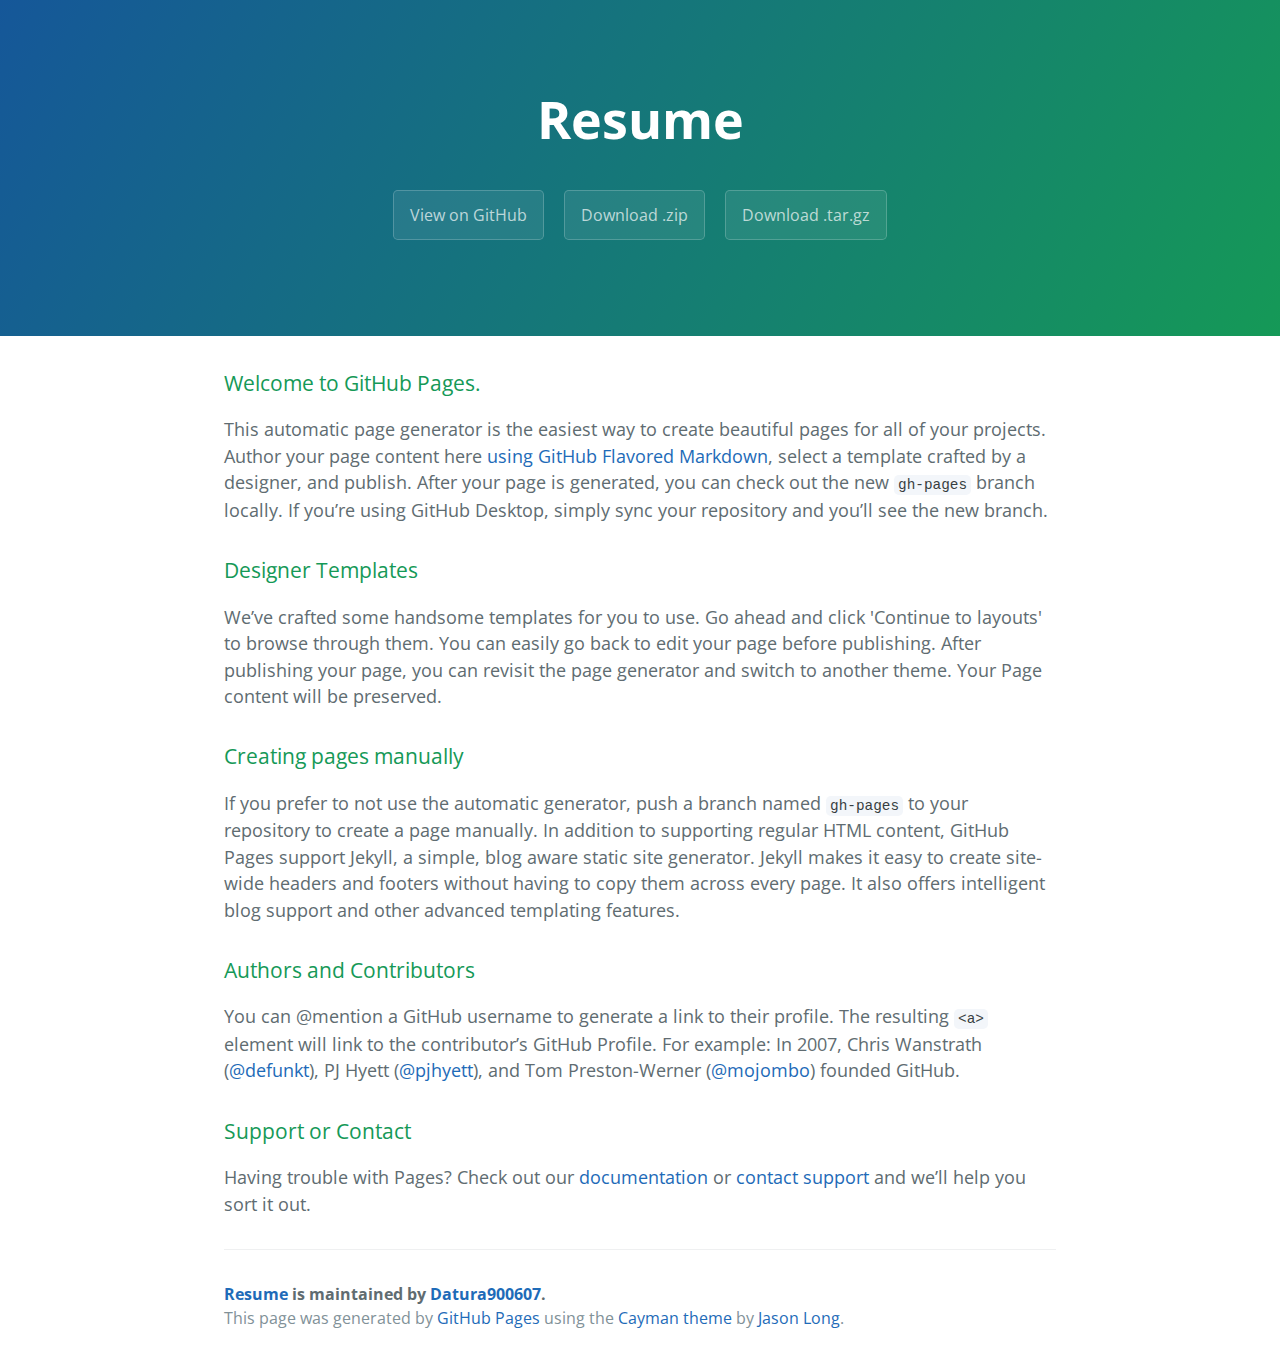
==== index.html @ 8e3aa3d6 "Create gh-pages branch via GitHub" ====
<!DOCTYPE html>
<html lang="en-us">
  <head>
    <meta charset="UTF-8">
    <title>Resume by Datura900607</title>
    <meta name="viewport" content="width=device-width, initial-scale=1">
    <link rel="stylesheet" type="text/css" href="stylesheets/normalize.css" media="screen">
    <link href='https://fonts.googleapis.com/css?family=Open+Sans:400,700' rel='stylesheet' type='text/css'>
    <link rel="stylesheet" type="text/css" href="stylesheets/stylesheet.css" media="screen">
    <link rel="stylesheet" type="text/css" href="stylesheets/github-light.css" media="screen">
  </head>
  <body>
    <section class="page-header">
      <h1 class="project-name">Resume</h1>
      <h2 class="project-tagline"></h2>
      <a href="https://github.com/Datura900607/resume" class="btn">View on GitHub</a>
      <a href="https://github.com/Datura900607/resume/zipball/master" class="btn">Download .zip</a>
      <a href="https://github.com/Datura900607/resume/tarball/master" class="btn">Download .tar.gz</a>
    </section>

    <section class="main-content">
      <h3>
<a id="welcome-to-github-pages" class="anchor" href="#welcome-to-github-pages" aria-hidden="true"><span aria-hidden="true" class="octicon octicon-link"></span></a>Welcome to GitHub Pages.</h3>

<p>This automatic page generator is the easiest way to create beautiful pages for all of your projects. Author your page content here <a href="https://guides.github.com/features/mastering-markdown/">using GitHub Flavored Markdown</a>, select a template crafted by a designer, and publish. After your page is generated, you can check out the new <code>gh-pages</code> branch locally. If you’re using GitHub Desktop, simply sync your repository and you’ll see the new branch.</p>

<h3>
<a id="designer-templates" class="anchor" href="#designer-templates" aria-hidden="true"><span aria-hidden="true" class="octicon octicon-link"></span></a>Designer Templates</h3>

<p>We’ve crafted some handsome templates for you to use. Go ahead and click 'Continue to layouts' to browse through them. You can easily go back to edit your page before publishing. After publishing your page, you can revisit the page generator and switch to another theme. Your Page content will be preserved.</p>

<h3>
<a id="creating-pages-manually" class="anchor" href="#creating-pages-manually" aria-hidden="true"><span aria-hidden="true" class="octicon octicon-link"></span></a>Creating pages manually</h3>

<p>If you prefer to not use the automatic generator, push a branch named <code>gh-pages</code> to your repository to create a page manually. In addition to supporting regular HTML content, GitHub Pages support Jekyll, a simple, blog aware static site generator. Jekyll makes it easy to create site-wide headers and footers without having to copy them across every page. It also offers intelligent blog support and other advanced templating features.</p>

<h3>
<a id="authors-and-contributors" class="anchor" href="#authors-and-contributors" aria-hidden="true"><span aria-hidden="true" class="octicon octicon-link"></span></a>Authors and Contributors</h3>

<p>You can @mention a GitHub username to generate a link to their profile. The resulting <code>&lt;a&gt;</code> element will link to the contributor’s GitHub Profile. For example: In 2007, Chris Wanstrath (<a href="https://github.com/defunkt" class="user-mention">@defunkt</a>), PJ Hyett (<a href="https://github.com/pjhyett" class="user-mention">@pjhyett</a>), and Tom Preston-Werner (<a href="https://github.com/mojombo" class="user-mention">@mojombo</a>) founded GitHub.</p>

<h3>
<a id="support-or-contact" class="anchor" href="#support-or-contact" aria-hidden="true"><span aria-hidden="true" class="octicon octicon-link"></span></a>Support or Contact</h3>

<p>Having trouble with Pages? Check out our <a href="https://help.github.com/pages">documentation</a> or <a href="https://github.com/contact">contact support</a> and we’ll help you sort it out.</p>

      <footer class="site-footer">
        <span class="site-footer-owner"><a href="https://github.com/Datura900607/resume">Resume</a> is maintained by <a href="https://github.com/Datura900607">Datura900607</a>.</span>

        <span class="site-footer-credits">This page was generated by <a href="https://pages.github.com">GitHub Pages</a> using the <a href="https://github.com/jasonlong/cayman-theme">Cayman theme</a> by <a href="https://twitter.com/jasonlong">Jason Long</a>.</span>
      </footer>

    </section>

  
  </body>
</html>
---- stylesheets/stylesheet.css ----
* {
  box-sizing: border-box; }

body {
  padding: 0;
  margin: 0;
  font-family: "Open Sans", "Helvetica Neue", Helvetica, Arial, sans-serif;
  font-size: 16px;
  line-height: 1.5;
  color: #606c71; }

a {
  color: #1e6bb8;
  text-decoration: none; }
  a:hover {
    text-decoration: underline; }

.btn {
  display: inline-block;
  margin-bottom: 1rem;
  color: rgba(255, 255, 255, 0.7);
  background-color: rgba(255, 255, 255, 0.08);
  border-color: rgba(255, 255, 255, 0.2);
  border-style: solid;
  border-width: 1px;
  border-radius: 0.3rem;
  transition: color 0.2s, background-color 0.2s, border-color 0.2s; }
  .btn + .btn {
    margin-left: 1rem; }

.btn:hover {
  color: rgba(255, 255, 255, 0.8);
  text-decoration: none;
  background-color: rgba(255, 255, 255, 0.2);
  border-color: rgba(255, 255, 255, 0.3); }

@media screen and (min-width: 64em) {
  .btn {
    padding: 0.75rem 1rem; } }

@media screen and (min-width: 42em) and (max-width: 64em) {
  .btn {
    padding: 0.6rem 0.9rem;
    font-size: 0.9rem; } }

@media screen and (max-width: 42em) {
  .btn {
    display: block;
    width: 100%;
    padding: 0.75rem;
    font-size: 0.9rem; }
    .btn + .btn {
      margin-top: 1rem;
      margin-left: 0; } }

.page-header {
  color: #fff;
  text-align: center;
  background-color: #159957;
  background-image: linear-gradient(120deg, #155799, #159957); }

@media screen and (min-width: 64em) {
  .page-header {
    padding: 5rem 6rem; } }

@media screen and (min-width: 42em) and (max-width: 64em) {
  .page-header {
    padding: 3rem 4rem; } }

@media screen and (max-width: 42em) {
  .page-header {
    padding: 2rem 1rem; } }

.project-name {
  margin-top: 0;
  margin-bottom: 0.1rem; }

@media screen and (min-width: 64em) {
  .project-name {
    font-size: 3.25rem; } }

@media screen and (min-width: 42em) and (max-width: 64em) {
  .project-name {
    font-size: 2.25rem; } }

@media screen and (max-width: 42em) {
  .project-name {
    font-size: 1.75rem; } }

.project-tagline {
  margin-bottom: 2rem;
  font-weight: normal;
  opacity: 0.7; }

@media screen and (min-width: 64em) {
  .project-tagline {
    font-size: 1.25rem; } }

@media screen and (min-width: 42em) and (max-width: 64em) {
  .project-tagline {
    font-size: 1.15rem; } }

@media screen and (max-width: 42em) {
  .project-tagline {
    font-size: 1rem; } }

.main-content :first-child {
  margin-top: 0; }
.main-content img {
  max-width: 100%; }
.main-content h1, .main-content h2, .main-content h3, .main-content h4, .main-content h5, .main-content h6 {
  margin-top: 2rem;
  margin-bottom: 1rem;
  font-weight: normal;
  color: #159957; }
.main-content p {
  margin-bottom: 1em; }
.main-content code {
  padding: 2px 4px;
  font-family: Consolas, "Liberation Mono", Menlo, Courier, monospace;
  font-size: 0.9rem;
  color: #383e41;
  background-color: #f3f6fa;
  border-radius: 0.3rem; }
.main-content pre {
  padding: 0.8rem;
  margin-top: 0;
  margin-bottom: 1rem;
  font: 1rem Consolas, "Liberation Mono", Menlo, Courier, monospace;
  color: #567482;
  word-wrap: normal;
  background-color: #f3f6fa;
  border: solid 1px #dce6f0;
  border-radius: 0.3rem; }
  .main-content pre > code {
    padding: 0;
    margin: 0;
    font-size: 0.9rem;
    color: #567482;
    word-break: normal;
    white-space: pre;
    background: transparent;
    border: 0; }
.main-content .highlight {
  margin-bottom: 1rem; }
  .main-content .highlight pre {
    margin-bottom: 0;
    word-break: normal; }
.main-content .highlight pre, .main-content pre {
  padding: 0.8rem;
  overflow: auto;
  font-size: 0.9rem;
  line-height: 1.45;
  border-radius: 0.3rem; }
.main-content pre code, .main-content pre tt {
  display: inline;
  max-width: initial;
  padding: 0;
  margin: 0;
  overflow: initial;
  line-height: inherit;
  word-wrap: normal;
  background-color: transparent;
  border: 0; }
  .main-content pre code:before, .main-content pre code:after, .main-content pre tt:before, .main-content pre tt:after {
    content: normal; }
.main-content ul, .main-content ol {
  margin-top: 0; }
.main-content blockquote {
  padding: 0 1rem;
  margin-left: 0;
  color: #819198;
  border-left: 0.3rem solid #dce6f0; }
  .main-content blockquote > :first-child {
    margin-top: 0; }
  .main-content blockquote > :last-child {
    margin-bottom: 0; }
.main-content table {
  display: block;
  width: 100%;
  overflow: auto;
  word-break: normal;
  word-break: keep-all; }
  .main-content table th {
    font-weight: bold; }
  .main-content table th, .main-content table td {
    padding: 0.5rem 1rem;
    border: 1px solid #e9ebec; }
.main-content dl {
  padding: 0; }
  .main-content dl dt {
    padding: 0;
    margin-top: 1rem;
    font-size: 1rem;
    font-weight: bold; }
  .main-content dl dd {
    padding: 0;
    margin-bottom: 1rem; }
.main-content hr {
  height: 2px;
  padding: 0;
  margin: 1rem 0;
  background-color: #eff0f1;
  border: 0; }

@media screen and (min-width: 64em) {
  .main-content {
    max-width: 64rem;
    padding: 2rem 6rem;
    margin: 0 auto;
    font-size: 1.1rem; } }

@media screen and (min-width: 42em) and (max-width: 64em) {
  .main-content {
    padding: 2rem 4rem;
    font-size: 1.1rem; } }

@media screen and (max-width: 42em) {
  .main-content {
    padding: 2rem 1rem;
    font-size: 1rem; } }

.site-footer {
  padding-top: 2rem;
  margin-top: 2rem;
  border-top: solid 1px #eff0f1; }

.site-footer-owner {
  display: block;
  font-weight: bold; }

.site-footer-credits {
  color: #819198; }

@media screen and (min-width: 64em) {
  .site-footer {
    font-size: 1rem; } }

@media screen and (min-width: 42em) and (max-width: 64em) {
  .site-footer {
    font-size: 1rem; } }

@media screen and (max-width: 42em) {
  .site-footer {
    font-size: 0.9rem; } }
---- stylesheets/github-light.css ----
/*
The MIT License (MIT)

Copyright (c) 2016 GitHub, Inc.

Permission is hereby granted, free of charge, to any person obtaining a copy
of this software and associated documentation files (the "Software"), to deal
in the Software without restriction, including without limitation the rights
to use, copy, modify, merge, publish, distribute, sublicense, and/or sell
copies of the Software, and to permit persons to whom the Software is
furnished to do so, subject to the following conditions:

The above copyright notice and this permission notice shall be included in all
copies or substantial portions of the Software.

THE SOFTWARE IS PROVIDED "AS IS", WITHOUT WARRANTY OF ANY KIND, EXPRESS OR
IMPLIED, INCLUDING BUT NOT LIMITED TO THE WARRANTIES OF MERCHANTABILITY,
FITNESS FOR A PARTICULAR PURPOSE AND NONINFRINGEMENT. IN NO EVENT SHALL THE
AUTHORS OR COPYRIGHT HOLDERS BE LIABLE FOR ANY CLAIM, DAMAGES OR OTHER
LIABILITY, WHETHER IN AN ACTION OF CONTRACT, TORT OR OTHERWISE, ARISING FROM,
OUT OF OR IN CONNECTION WITH THE SOFTWARE OR THE USE OR OTHER DEALINGS IN THE
SOFTWARE.

*/

.pl-c /* comment */ {
  color: #969896;
}

.pl-c1 /* constant, variable.other.constant, support, meta.property-name, support.constant, support.variable, meta.module-reference, markup.raw, meta.diff.header */,
.pl-s .pl-v /* string variable */ {
  color: #0086b3;
}

.pl-e /* entity */,
.pl-en /* entity.name */ {
  color: #795da3;
}

.pl-smi /* variable.parameter.function, storage.modifier.package, storage.modifier.import, storage.type.java, variable.other */,
.pl-s .pl-s1 /* string source */ {
  color: #333;
}

.pl-ent /* entity.name.tag */ {
  color: #63a35c;
}

.pl-k /* keyword, storage, storage.type */ {
  color: #a71d5d;
}

.pl-s /* string */,
.pl-pds /* punctuation.definition.string, string.regexp.character-class */,
.pl-s .pl-pse .pl-s1 /* string punctuation.section.embedded source */,
.pl-sr /* string.regexp */,
.pl-sr .pl-cce /* string.regexp constant.character.escape */,
.pl-sr .pl-sre /* string.regexp source.ruby.embedded */,
.pl-sr .pl-sra /* string.regexp string.regexp.arbitrary-repitition */ {
  color: #183691;
}

.pl-v /* variable */ {
  color: #ed6a43;
}

.pl-id /* invalid.deprecated */ {
  color: #b52a1d;
}

.pl-ii /* invalid.illegal */ {
  color: #f8f8f8;
  background-color: #b52a1d;
}

.pl-sr .pl-cce /* string.regexp constant.character.escape */ {
  font-weight: bold;
  color: #63a35c;
}

.pl-ml /* markup.list */ {
  color: #693a17;
}

.pl-mh /* markup.heading */,
.pl-mh .pl-en /* markup.heading entity.name */,
.pl-ms /* meta.separator */ {
  font-weight: bold;
  color: #1d3e81;
}

.pl-mq /* markup.quote */ {
  color: #008080;
}

.pl-mi /* markup.italic */ {
  font-style: italic;
  color: #333;
}

.pl-mb /* markup.bold */ {
  font-weight: bold;
  color: #333;
}

.pl-md /* markup.deleted, meta.diff.header.from-file */ {
  color: #bd2c00;
  background-color: #ffecec;
}

.pl-mi1 /* markup.inserted, meta.diff.header.to-file */ {
  color: #55a532;
  background-color: #eaffea;
}

.pl-mdr /* meta.diff.range */ {
  font-weight: bold;
  color: #795da3;
}

.pl-mo /* meta.output */ {
  color: #1d3e81;
}
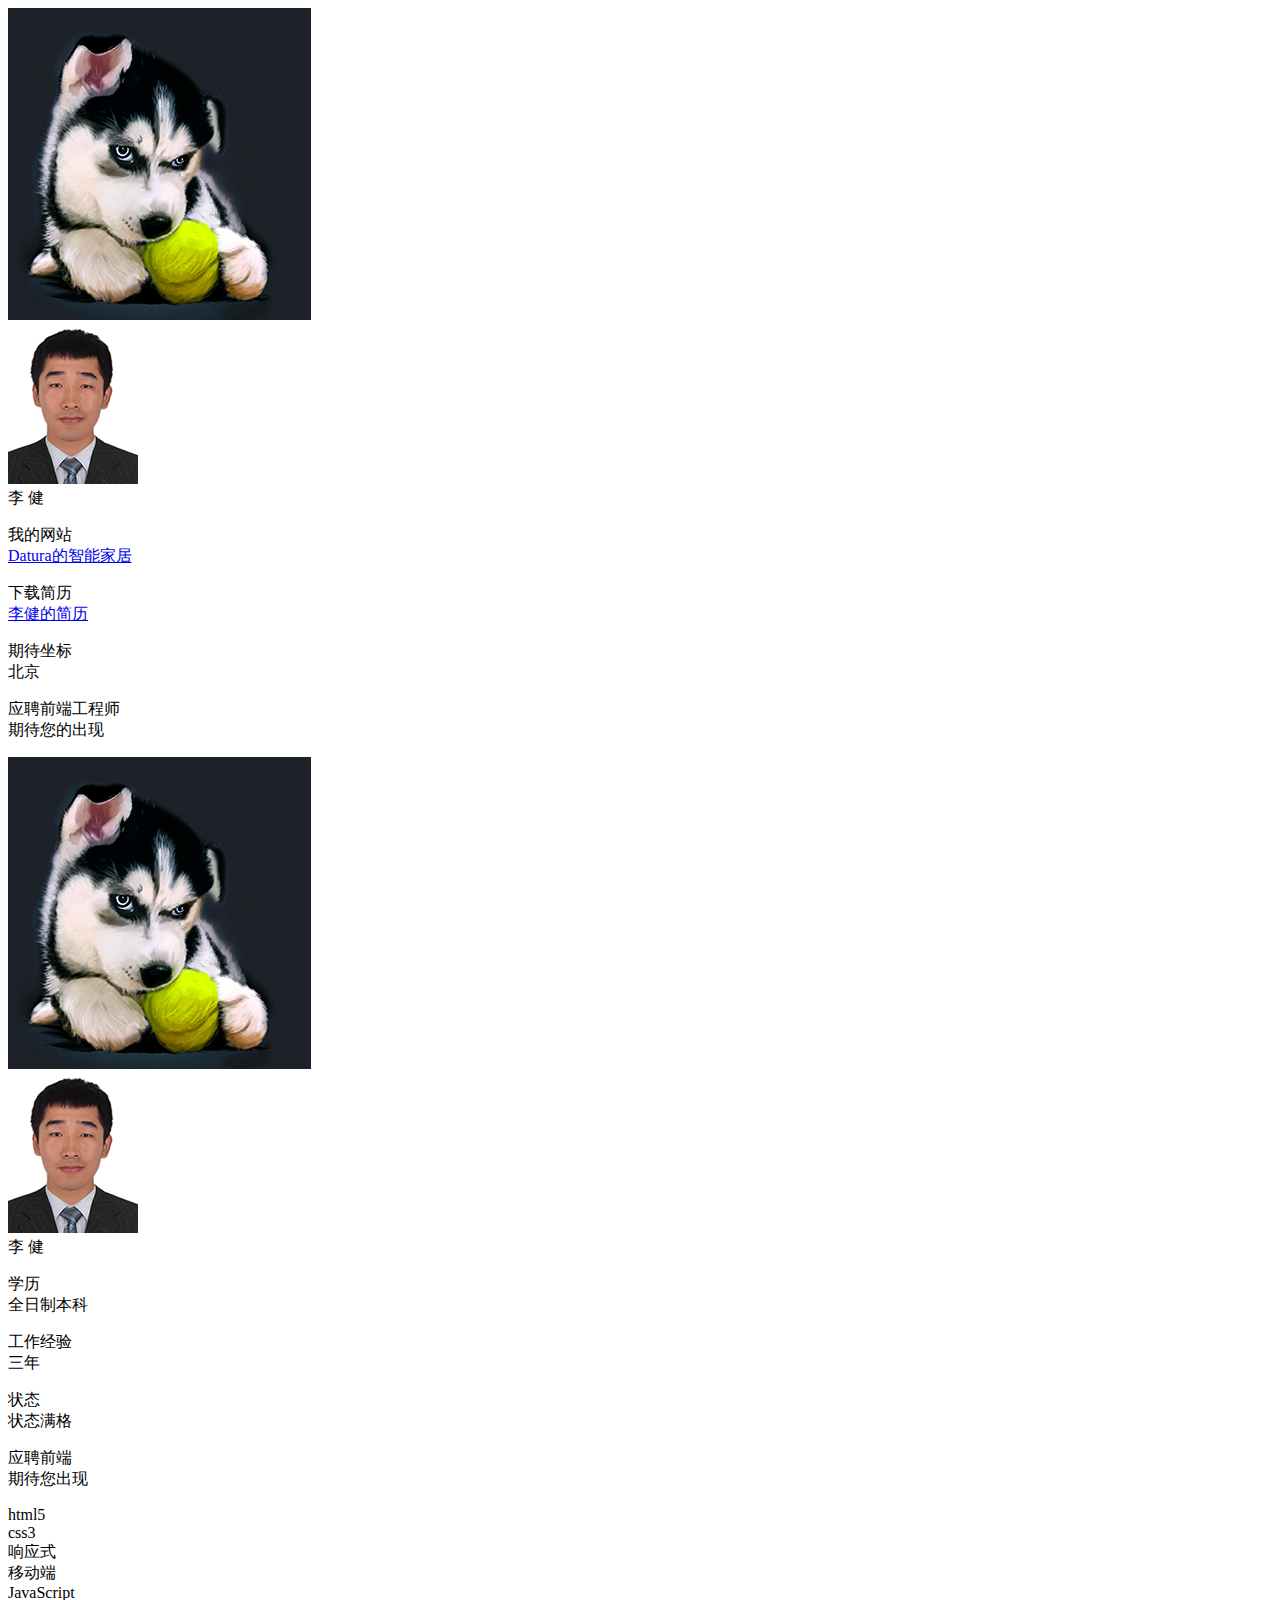
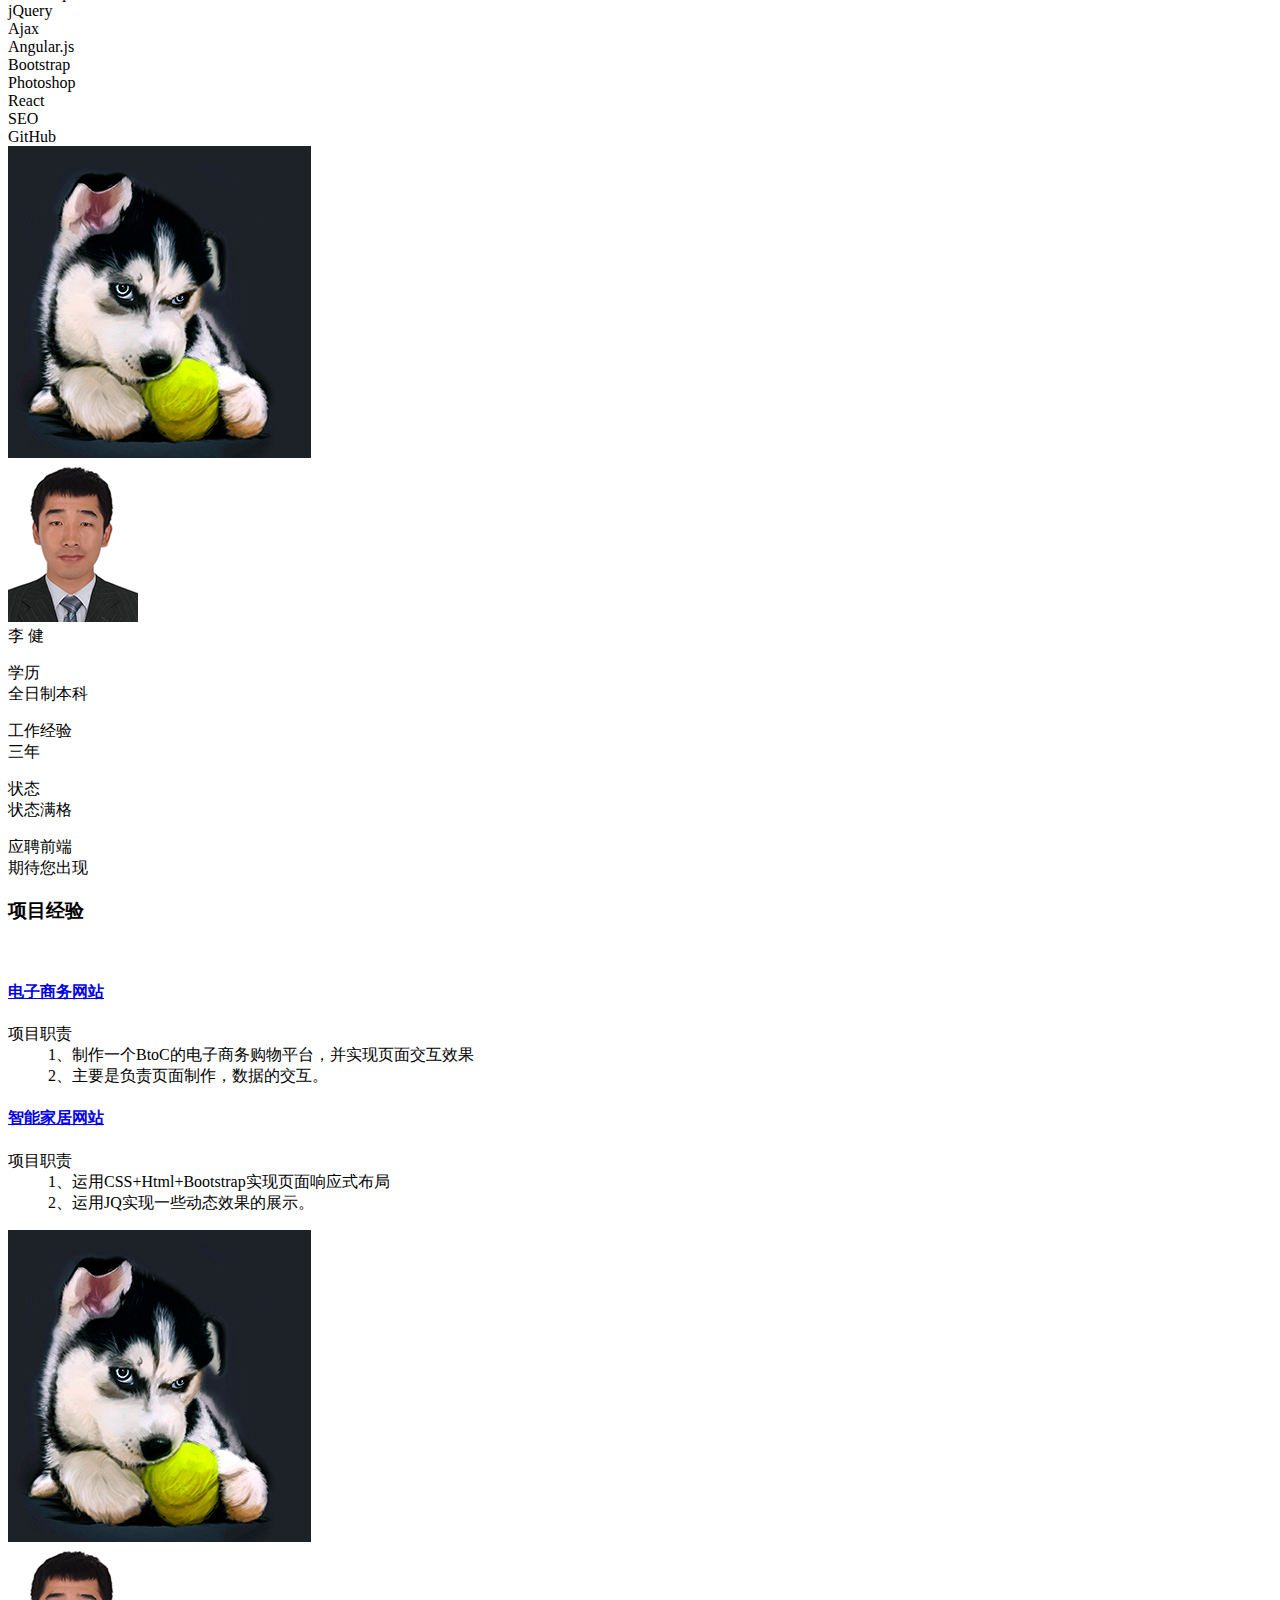
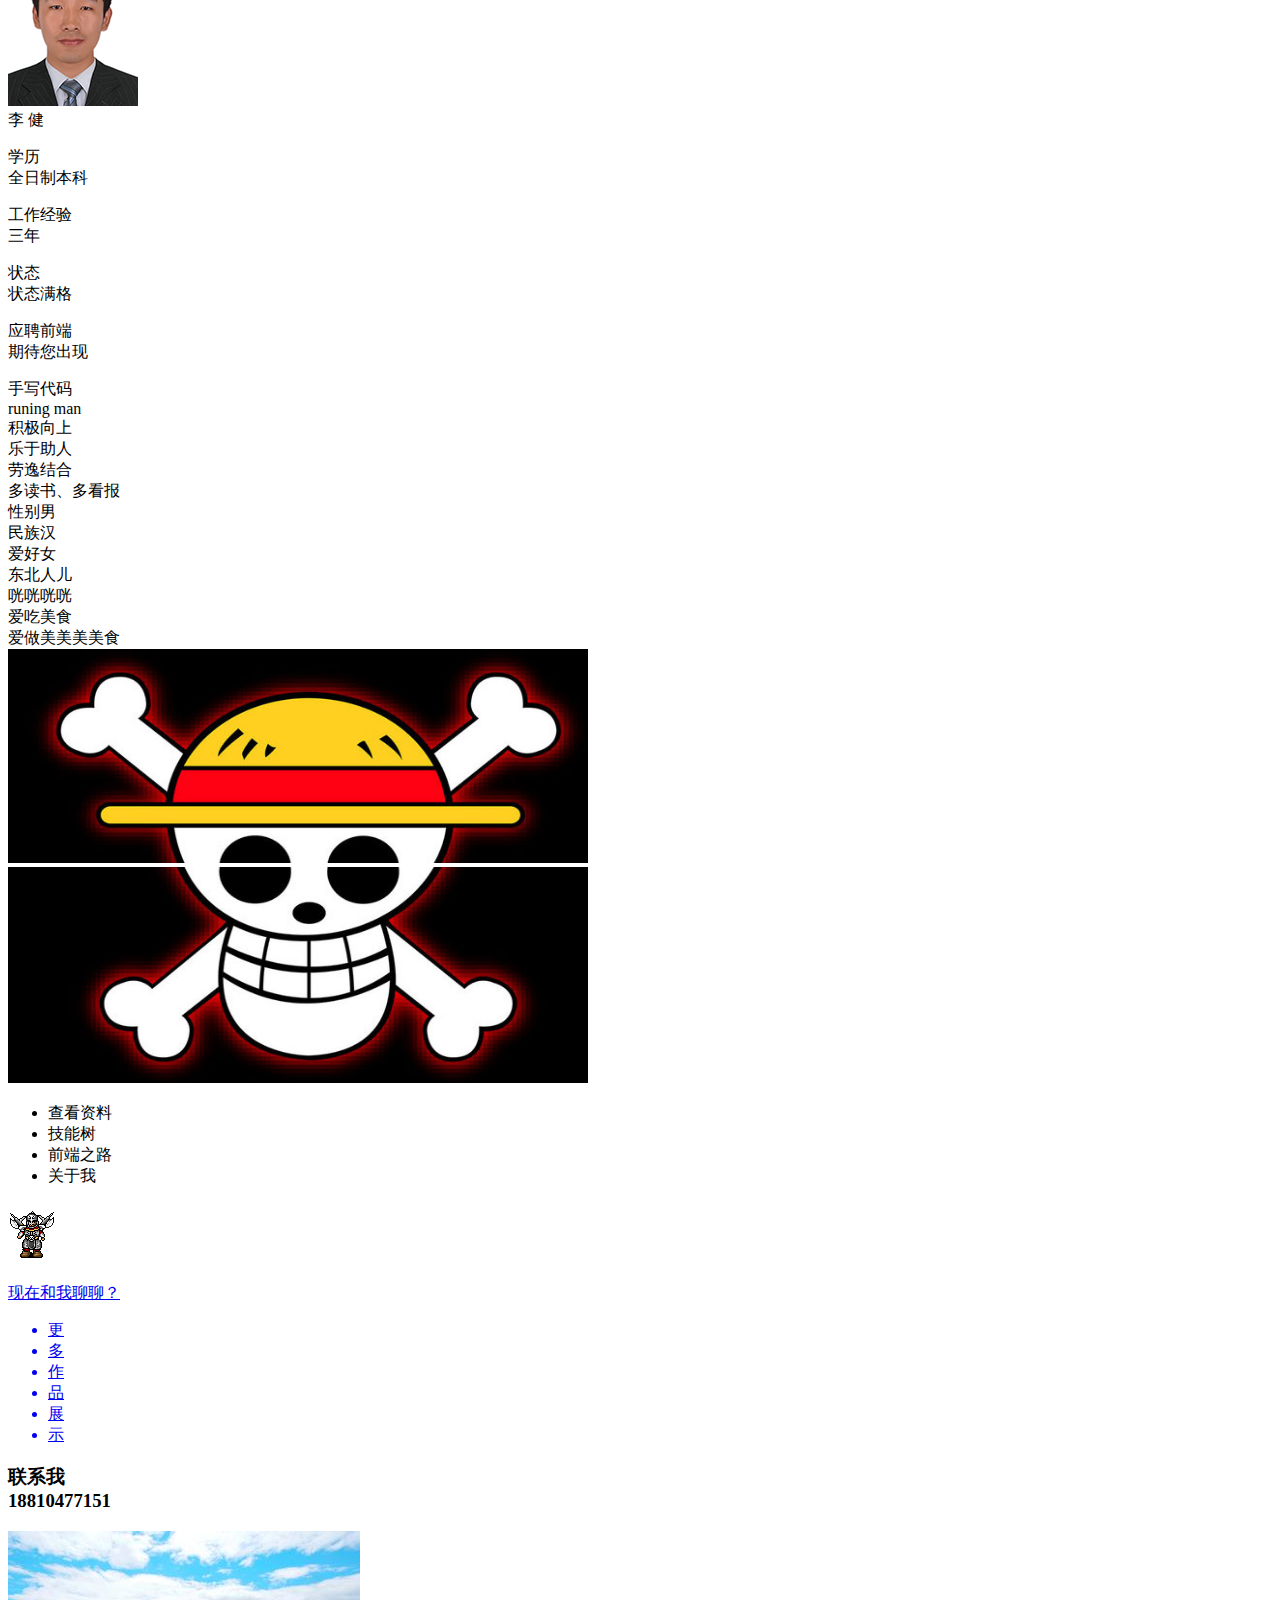
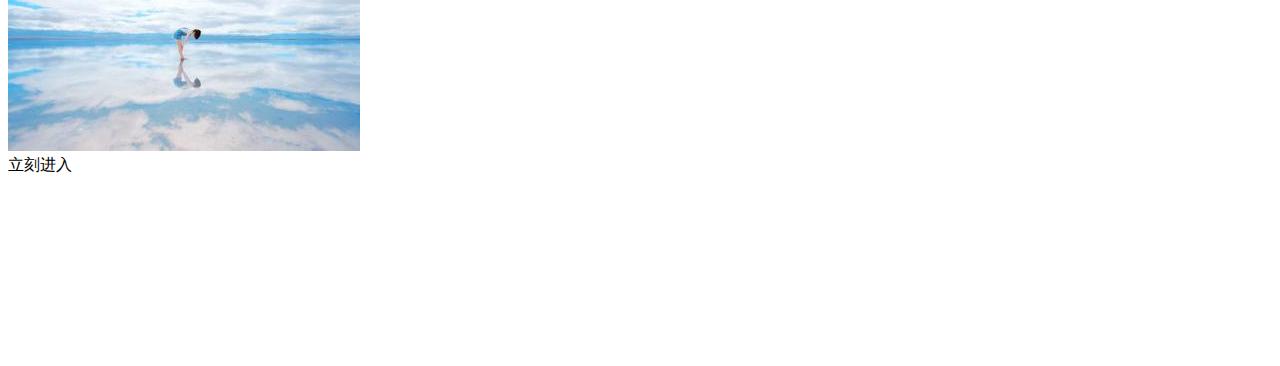
==== commit fe2d1f32: "1.1.1" ====
--- a/index.html
+++ b/index.html
@@ -1,57 +1,269 @@
 <!DOCTYPE html>
-<html lang="en-us">
-  <head>
+<html lang="en">
+<head>
     <meta charset="UTF-8">
-    <title>Resume by Datura900607</title>
-    <meta name="viewport" content="width=device-width, initial-scale=1">
-    <link rel="stylesheet" type="text/css" href="stylesheets/normalize.css" media="screen">
-    <link href='https://fonts.googleapis.com/css?family=Open+Sans:400,700' rel='stylesheet' type='text/css'>
-    <link rel="stylesheet" type="text/css" href="stylesheets/stylesheet.css" media="screen">
-    <link rel="stylesheet" type="text/css" href="stylesheets/github-light.css" media="screen">
-  </head>
-  <body>
-    <section class="page-header">
-      <h1 class="project-name">Resume</h1>
-      <h2 class="project-tagline"></h2>
-      <a href="https://github.com/Datura900607/resume" class="btn">View on GitHub</a>
-      <a href="https://github.com/Datura900607/resume/zipball/master" class="btn">Download .zip</a>
-      <a href="https://github.com/Datura900607/resume/tarball/master" class="btn">Download .tar.gz</a>
-    </section>
-
-    <section class="main-content">
-      <h3>
-<a id="welcome-to-github-pages" class="anchor" href="#welcome-to-github-pages" aria-hidden="true"><span aria-hidden="true" class="octicon octicon-link"></span></a>Welcome to GitHub Pages.</h3>
-
-<p>This automatic page generator is the easiest way to create beautiful pages for all of your projects. Author your page content here <a href="https://guides.github.com/features/mastering-markdown/">using GitHub Flavored Markdown</a>, select a template crafted by a designer, and publish. After your page is generated, you can check out the new <code>gh-pages</code> branch locally. If you’re using GitHub Desktop, simply sync your repository and you’ll see the new branch.</p>
-
-<h3>
-<a id="designer-templates" class="anchor" href="#designer-templates" aria-hidden="true"><span aria-hidden="true" class="octicon octicon-link"></span></a>Designer Templates</h3>
-
-<p>We’ve crafted some handsome templates for you to use. Go ahead and click 'Continue to layouts' to browse through them. You can easily go back to edit your page before publishing. After publishing your page, you can revisit the page generator and switch to another theme. Your Page content will be preserved.</p>
-
-<h3>
-<a id="creating-pages-manually" class="anchor" href="#creating-pages-manually" aria-hidden="true"><span aria-hidden="true" class="octicon octicon-link"></span></a>Creating pages manually</h3>
-
-<p>If you prefer to not use the automatic generator, push a branch named <code>gh-pages</code> to your repository to create a page manually. In addition to supporting regular HTML content, GitHub Pages support Jekyll, a simple, blog aware static site generator. Jekyll makes it easy to create site-wide headers and footers without having to copy them across every page. It also offers intelligent blog support and other advanced templating features.</p>
-
-<h3>
-<a id="authors-and-contributors" class="anchor" href="#authors-and-contributors" aria-hidden="true"><span aria-hidden="true" class="octicon octicon-link"></span></a>Authors and Contributors</h3>
-
-<p>You can @mention a GitHub username to generate a link to their profile. The resulting <code>&lt;a&gt;</code> element will link to the contributor’s GitHub Profile. For example: In 2007, Chris Wanstrath (<a href="https://github.com/defunkt" class="user-mention">@defunkt</a>), PJ Hyett (<a href="https://github.com/pjhyett" class="user-mention">@pjhyett</a>), and Tom Preston-Werner (<a href="https://github.com/mojombo" class="user-mention">@mojombo</a>) founded GitHub.</p>
-
-<h3>
-<a id="support-or-contact" class="anchor" href="#support-or-contact" aria-hidden="true"><span aria-hidden="true" class="octicon octicon-link"></span></a>Support or Contact</h3>
-
-<p>Having trouble with Pages? Check out our <a href="https://help.github.com/pages">documentation</a> or <a href="https://github.com/contact">contact support</a> and we’ll help you sort it out.</p>
-
-      <footer class="site-footer">
-        <span class="site-footer-owner"><a href="https://github.com/Datura900607/resume">Resume</a> is maintained by <a href="https://github.com/Datura900607">Datura900607</a>.</span>
-
-        <span class="site-footer-credits">This page was generated by <a href="https://pages.github.com">GitHub Pages</a> using the <a href="https://github.com/jasonlong/cayman-theme">Cayman theme</a> by <a href="https://twitter.com/jasonlong">Jason Long</a>.</span>
-      </footer>
-
-    </section>
-
-  
-  </body>
-</html>
+    <meta name="author" content="datura"/>
+    <meta name="copyright" content="版权"/>
+    <meta name="keywords" content="web前端,北京web前端招聘,web前端工程师简历" />
+    <meta name="description" content="李健的个人简历，成为web前端工程师，精通web前端技术并对前端有浓厚的兴趣，励志成为一名出色的web前端工程师。" />
+    <link rel="icon" href="images/bitbug_favicon.ico" type="image/x-icon" />
+    <title>One Piece</title>
+    <link rel="stylesheet" type="text/css" href="css/base.css" />
+    <link rel="stylesheet" type="text/css" href="css/index.css" />
+</head>
+<body>
+    <div class="pages">
+        <div class="main wraper clearFix">
+            <div class="tvShow">
+                <div id="tvScreen" class="tvScreen">
+                    <div class="messages messages_first">
+                        <div class="myPhoto">
+                            <div class="myPhoto_outer"><img src="images/myPhoto_outer.png" alt=""></div>
+                            <div class="myPhoto_inner"><img src="images/myPhoto_inner.png" alt=""></div>
+                        </div>
+                        <div class="myName">李&nbsp;健</div>
+                        <div class="myIcon clearFix">
+                            <div class="myNet fl">
+                                <div class="myNet_top"></div>
+                                <div class="tap_1">
+                                    <p>我的网站<br/><a href="https://datura900607.github.io/home-automation/" target="_blank">Datura的智能家居</a></p>
+                            </div>
+                        </div>
+                            <div class="myGrade fl">
+                                <div class="myGrade_top"></div>
+                                <div class="tap_2">
+                                    <p>下载简历<br/><a href="My_Resume.docx">李健的简历</a></p>
+                                </div>
+                            </div>
+                            <div class="myLocation fl">
+                                <div class="myLocation_top"></div>
+                                <div class="tap_3">
+                                    <p>期待坐标<br/>北京</p>
+                                </div>
+                            </div>
+                            <div class="myJob fl">
+                                <div class="myJob_top"></div>
+                                <div class="tap_4">
+                                    <p>应聘前端工程师<br/>期待您的出现</p>
+                                </div>
+                            </div>
+                    </div>
+                </div>
+                    <div class="messages messages_second common1 hidden">
+                        <div class="myPhoto">
+                            <div class="myPhoto_outer"><img src="images/myPhoto_outer.png" alt=""></div>
+                            <div class="myPhoto_inner"><img src="images/myPhoto_inner.png" alt=""></div>
+                        </div>
+                        <div class="my_tap">
+                            <div class="myName">李&nbsp;健</div>
+                            <div class="tap_5">
+                                <p>学历<br/>全日制本科</p>
+                            </div>
+                            <div class="tap_6">
+                                <p>工作经验<br/>三年</p>
+                            </div>
+                            <div class="tap_7">
+                                <p>状态<br/>状态满格</p>
+                            </div>
+                            <div class="tap_8">
+                                <p>应聘前端<br/>期待您出现</p>
+                            </div>
+                        </div>
+                        <div class="personal_skills_right clearFix">
+                            <div class="my_skill_row ">
+                                <div class="html">html5</div>
+                                <div class="css3">css3</div>
+                            </div>
+                            <div class="my_skill_row">
+                                <div class="boot">响应式</div>
+                                <div class="mobile">移动端</div>
+                            </div>
+                            <div class="my_skill_row">
+                                <div class="js">JavaScript</div>
+                                <div class="jquery">jQuery</div>
+                            </div>
+                            <div class="my_skill_row">
+                                <div class="ajax">Ajax</div>
+                                <div class="http">Angular.js</div>
+                                <div class="bootstrap">Bootstrap</div>
+                            </div>
+                            <div class="my_skill_row">
+                                <div class="ps">Photoshop</div>
+                                <div class="ai">React</div>
+                            </div>
+                            <div class="my_skill_row">
+                                <div class="seo">SEO</div>
+                                <div class="github">GitHub</div>
+                            </div>
+                        </div>
+                    </div>
+                    <div class="messages messages_third common1 hidden">
+                        <div class="personal_skills_left">
+                            <div class="myPhoto">
+                                <div class="myPhoto_outer"><img src="images/myPhoto_outer.png" alt=""></div>
+                                <div class="myPhoto_inner"><img src="images/myPhoto_inner.png" alt=""></div>
+                            </div>
+                            <div class="my_tap">
+                                <div class="myName">李&nbsp;健</div>
+                                <div class="tap_5">
+                                    <p>学历<br/>全日制本科</p>
+                                </div>
+                                <div class="tap_6">
+                                    <p>工作经验<br/>三年</p>
+                                </div>
+                                <div class="tap_7">
+                                    <p>状态<br/>状态满格</p>
+                                </div>
+                                <div class="tap_8">
+                                    <p>应聘前端<br/>期待您出现</p>
+                                </div>
+                            </div>
+                        </div>
+                        <div class="my_web_right">
+                            <h3 class="my_intern_title">项目经验</h3>
+                            <br>
+                            <div class="cont_1">
+                                <h4 class="my_intern_comp"><a href="#" target=_blank>电子商务网站</a>
+                                </h4>
+                                <dl>
+                                    <dt>项目职责</dt>
+                                    <dd class="my_intern_item">1、制作一个BtoC的电子商务购物平台，并实现页面交互效果</dd>
+                                    <dd class="my_intern_item">2、主要是负责页面制作，数据的交互。</dd>
+                                </dl>
+                            </div>
+                            <div class="cont_2">
+                                <h4 class="my_intern_comp"><a href="https://datura900607.github.io/home-automation/" target=_blank>智能家居网站</a></h4>
+                                <dl>
+                                    <dt>项目职责</dt>
+                                    <dd class="my_intern_item">1、运用CSS+Html+Bootstrap实现页面响应式布局</dd>
+                                    <dd class="my_intern_item">2、运用JQ实现一些动态效果的展示。</dd>
+                                </dl>
+                            </div>
+                        </div>
+                    </div>
+                    <div class="messages messages_second common1 hidden">
+                        <div class="myPhoto">
+                            <div class="myPhoto_outer"><img src="images/myPhoto_outer.png" alt=""></div>
+                            <div class="myPhoto_inner"><img src="images/myPhoto_inner.png" alt=""></div>
+                        </div>
+                        <div class="my_tap">
+                            <div class="myName">李&nbsp;健</div>
+                            <div class="tap_5">
+                                <p>学历<br/>全日制本科</p>
+                            </div>
+                            <div class="tap_6">
+                                <p>工作经验<br/>三年</p>
+                            </div>
+                            <div class="tap_7">
+                                <p>状态<br/>状态满格</p>
+                            </div>
+                            <div class="tap_8">
+                                <p>应聘前端<br/>期待您出现</p>
+                            </div>
+                        </div>
+                        <div class="personal_skills_right">
+                            <div class="my_skill_row">
+                                <div class="html">手写代码</div>
+                                <div class="css3">runing man</div>
+                            </div>
+                            <div class="my_skill_row">
+                                <div class="boot">积极向上</div>
+                                <div class="mobile">乐于助人</div>
+                            </div>
+                            <div class="my_skill_row">
+                                <div class="js">劳逸结合</div>
+                                <div class="jquery">多读书、多看报</div>
+                            </div>
+                            <div class="my_skill_row">
+                                <div class="ajax">性别男</div>
+                                <div class="http">民族汉</div>
+                                <div class="bootstrap">爱好女</div>
+                            </div>
+                            <div class="my_skill_row">
+                                <div class="ps">东北人儿</div>
+                                <div class="ai">咣咣咣咣</div>
+                            </div>
+                            <div class="my_skill_row">
+                                <div class="seo">爱吃美食</div>
+                                <div class="github">爱做美美美美食</div>
+                            </div>
+                        </div>
+                    </div>
+                </div>
+                <div id="lg_audio">
+                    <div class="lg_audio_play"></div>
+                    <div class="lg_audio_pause hidden"></div>
+                    <audio id="lg_audio-source" src="media/july.mp3" preload="auto" autoplay ></audio>
+                </div>
+                <div class="view_alert viewBackrgound hidden">
+                    <div id="view_alert" class="">
+                        <div class="viewAlert_top">
+                            <img src="images/tvScreen_t.jpg" width="580" height="214" alt="">
+                        </div>
+                        <div class="viewAlert_bottom">
+                            <img src="images/tvScreen_b.jpg" width="580" height="216" alt="">
+                        </div>
+                    </div>
+                </div>
+                <div class="control_wrapper">
+                    <ul id="control_ul">
+                        <li class="control_cats control_active">查看资料</li>
+                        <li class="control_cats">技能树</li>
+                        <li class="control_cats">前端之路</li>
+                        <li class="control_cats">关于我</li>
+                    </ul>
+                    <div id="screenSwitch">
+                        <img src="images/btnSport01.png" alt="" />
+                    </div>
+                </div>
+            </div>
+           <div class="tvAside">
+               <div class="talk_me">
+                   <p><a href="toface.html">现在和我聊聊？</a></p>
+                   <div class="flash_1"></div>
+                   <div class="flash_2"></div>
+                   <div class="flash_3"></div>
+                   <div class="flash_4"></div>
+               </div>
+               <div class="more_works">
+                   <a href="javascript:;">
+                       <ul class="works_li">
+                           <li>更</li>
+                           <li>多</li>
+                           <li>作</li>
+                           <li>品</li>
+                           <li>展</li>
+                           <li>示</li>
+                       </ul>
+                   </a>
+               </div>
+               <div class="contact_me">
+                   <h3>联系我 <br>18810477151</h3>
+               </div>
+           </div>
+           <div id="clock">
+               <div id="dial">
+               </div>
+               <div id="hand">
+                   <div id="hour"></div>
+                   <div id="min"></div>
+                   <div id="sec"></div>
+                   <div id="centre"></div>
+               </div>
+           </div>
+        </div>
+        <div class="floats"></div>
+        <div class="alert">
+            <div class="alert_top">
+                <img class="alert_pic" src="images/2.jpg" alt="">
+            </div>
+            <div class="alert_bottom">
+                <span class="alert_btn">立刻进入</span>
+            </div>
+        </div>
+    </div>
+<script src="js/function.js"></script>
+<script src="js/move.js"></script>
+<script src="js/index.js"></script>
+</body>
+</html>